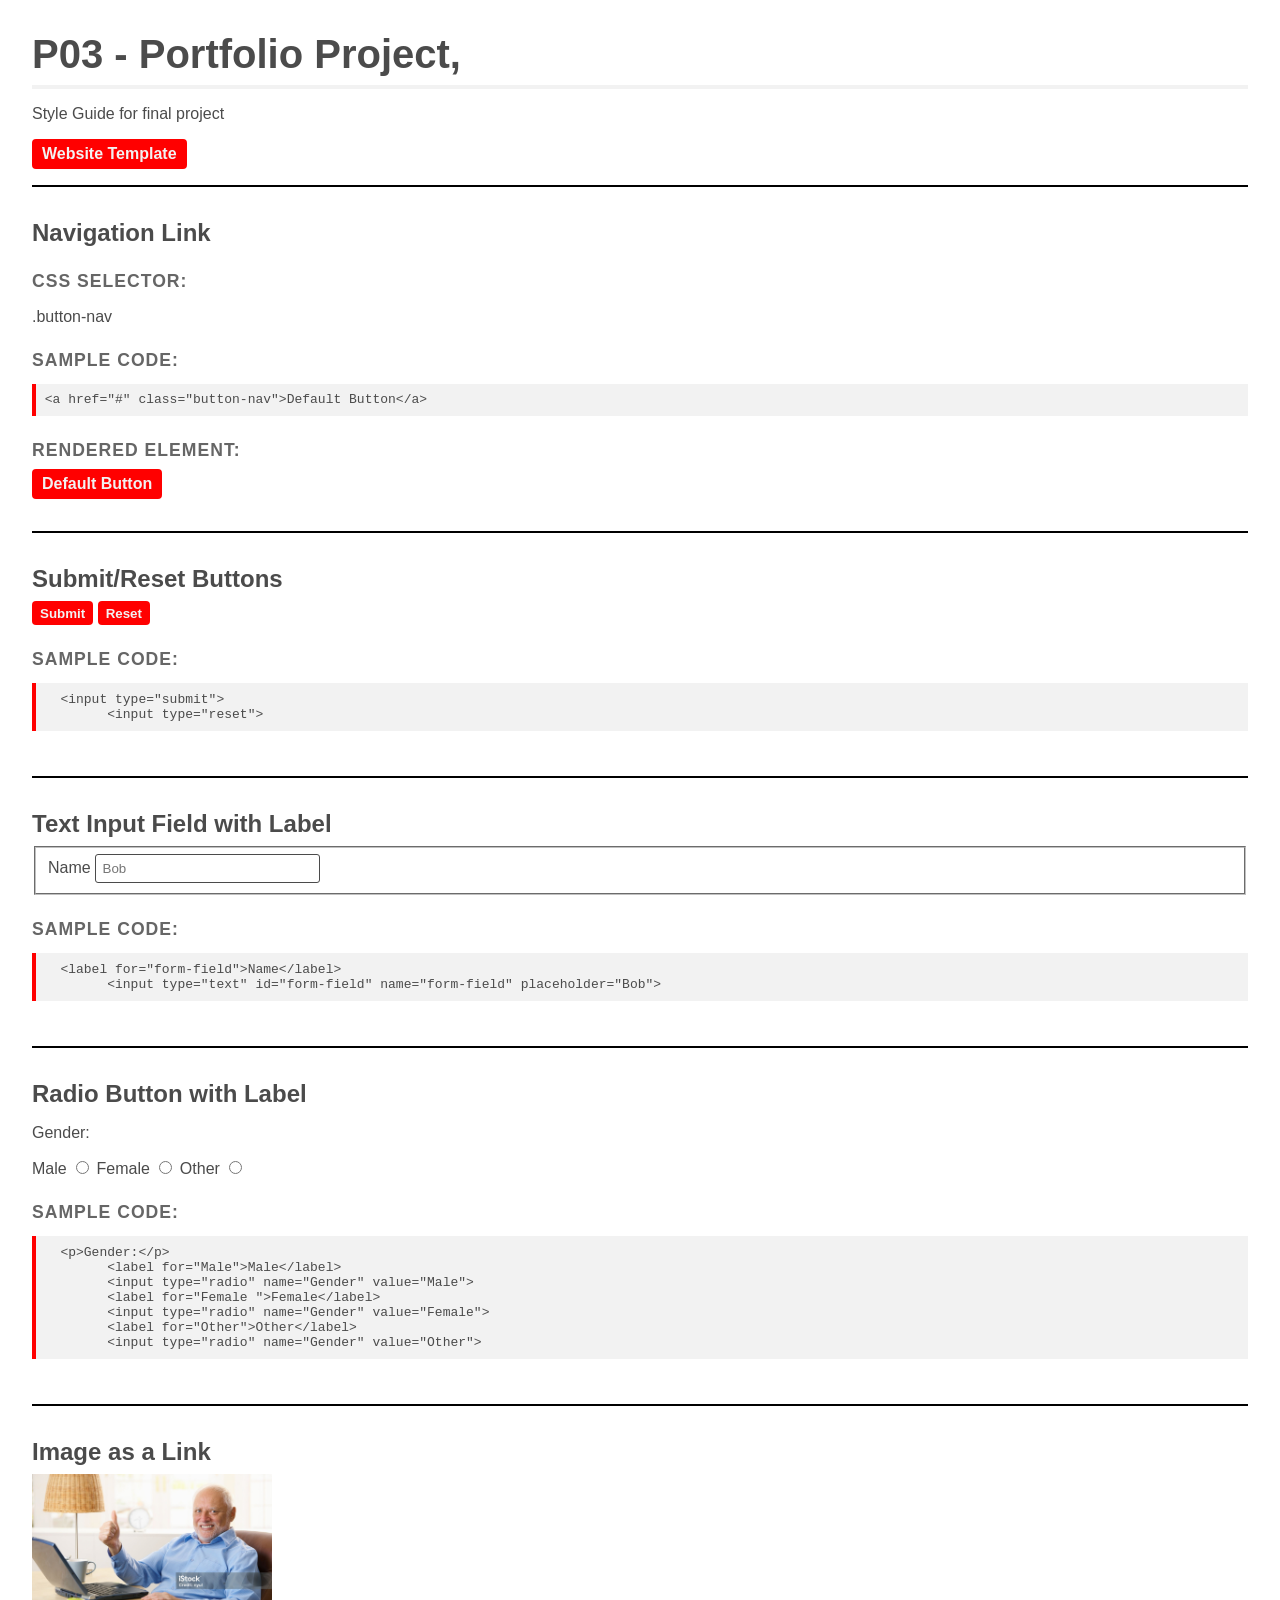
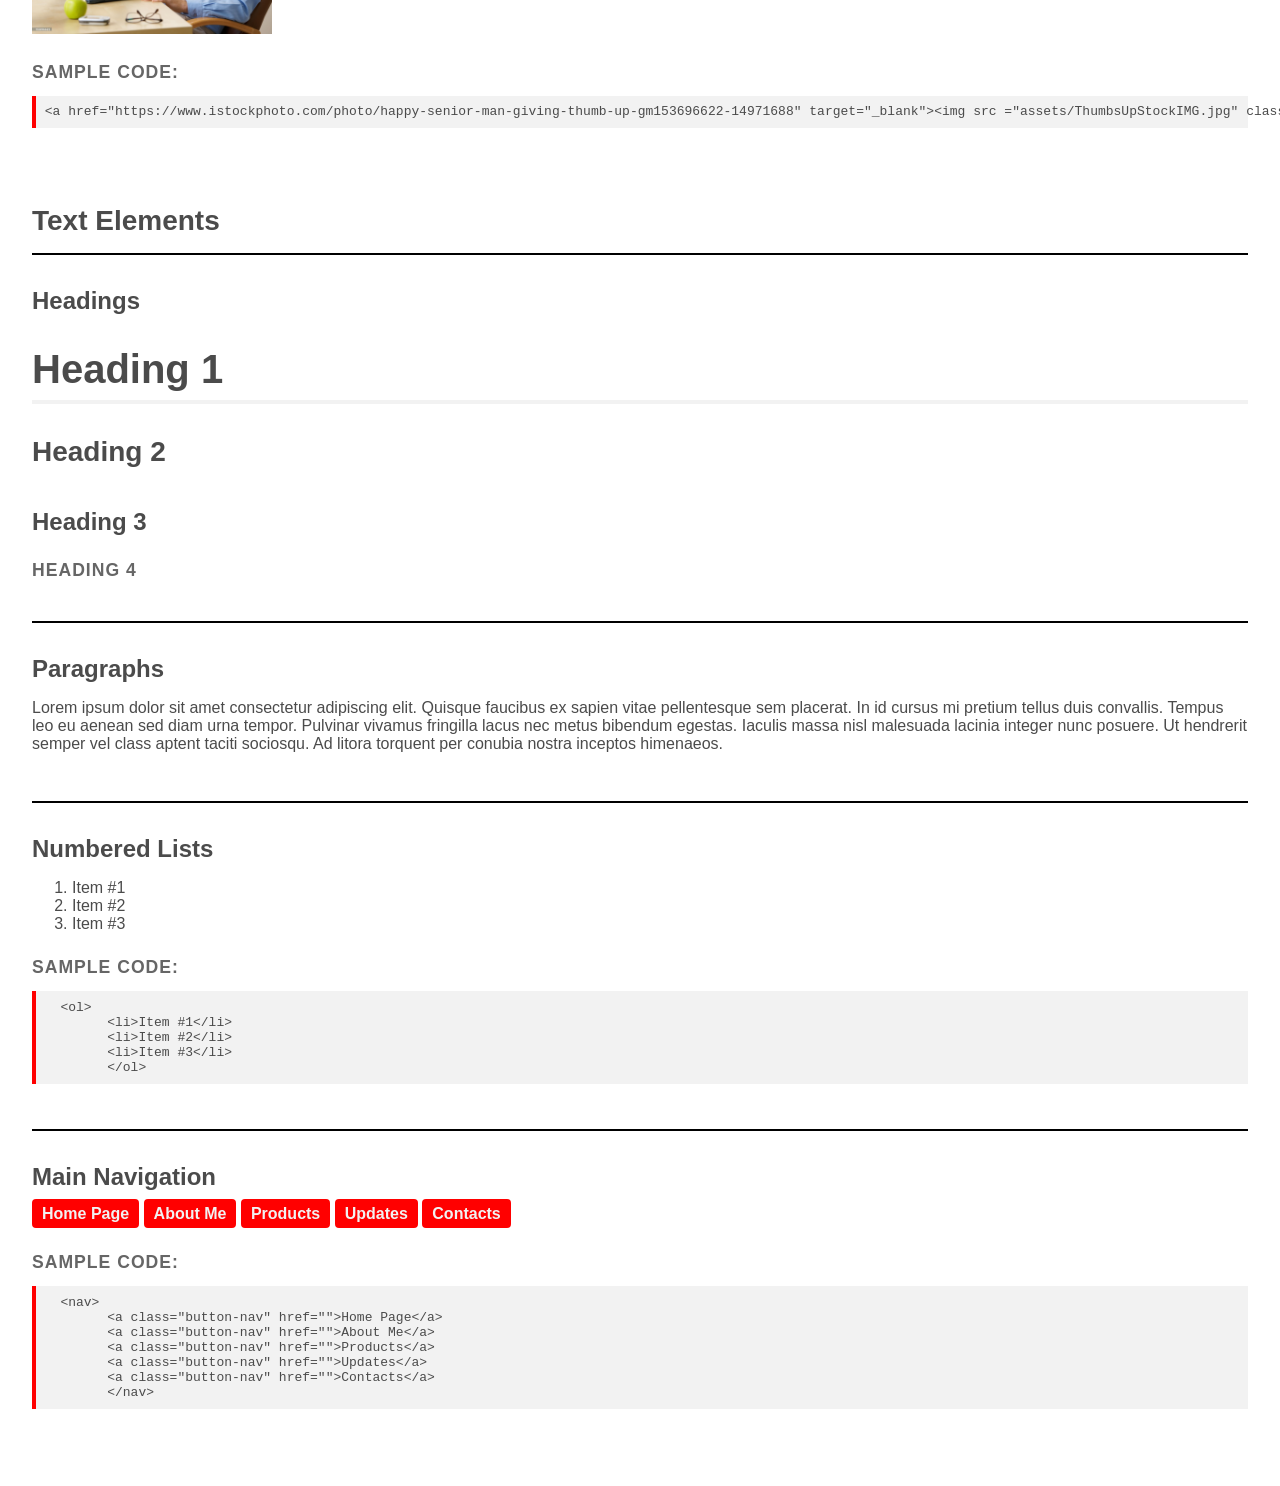
==== StyleGuide.html @ 0b8c233b "basic html and styling added Added the basic template of html and added a style guide if wanted to l" ====
<!DOCTYPE html>
<html lang="en">
    <head>
        <meta charset="utf-8">
        <meta name="viewport" content="width=device-width, initial-scale=1">
        <title>P03 - Portfolio Project</title>
        <link href="css/main.css" rel="stylesheet">
    </head>

    <body>
        <h1>P03 - Portfolio Project, </h1>
        <p>Style Guide for final project</p>
        <nav>
            <p>
            <a class="button-nav" href="Index.html">Website Template</a>
            </p>
        </nav>

        <section id="Navigation-link">
            <section class="element">
                <h3>Navigation Link</h3>
                <h4>CSS selector:</h4>
                <p>.button-nav</p>

                <h4>Sample code:</h4>
                <pre><code>&lt;a href="#" class="button-nav"&gt;Default Button&lt;/a&gt;</code></pre>

                <h4>Rendered element:</h4>
                <a class="button-nav" href="#">Default Button</a>
                <br>
            </section>
            </section> 
            
            <form>
            <section id="Submit/Reset-Buttons">
            <section class="element">
                <h3>Submit/Reset Buttons</h3>
                <input type="submit">
                <input type="reset">
                <h4>Sample Code:</h4>
        <pre><code>  &lt;input type="submit"&gt;
        &lt;input type="reset"&gt;</code></pre>
            </section>
            </section>

            <section class="element">
            <h3>Text Input Field with Label</h3>
            <fieldset class = "text-input-field">
                <label for="form-field">Name</label>
                <input type="text" id="form-field" name="form-field" placeholder="Bob">
            </fieldset>
            <h4>Sample Code:</h4>
        <pre><code>  &lt;label for="form-field"&gt;Name&lt;/label&gt;
        &lt;input type="text" id="form-field" name="form-field" placeholder="Bob"&gt;</code></pre>
            </section>

            <section class="element">
            <h3>Radio Button with Label</h3>
            <p>Gender:</p>
            <label for="Male">Male</label>
            <input type="radio" name="Gender" value="Male">
            <label for="Female">Female</label>
            <input type="radio" name="Gender" value="Female">
            <label for="Other">Other</label>
            <input type="radio" name="Gender" value="Other">
            <h4>Sample Code:</h4>
        <pre><code>  &lt;p&gt;Gender:&lt;/p&gt;
        &lt;label for="Male"&gt;Male&lt;/label&gt;
        &lt;input type="radio" name="Gender" value="Male"&gt;
        &lt;label for="Female "&gt;Female&lt;/label&gt;
        &lt;input type="radio" name="Gender" value="Female"&gt;
        &lt;label for="Other"&gt;Other&lt;/label&gt; 
        &lt;input type="radio" name="Gender" value="Other"&gt;</code></pre>
            </section>
            </form>

            <section class="element">
            <h3>Image as a Link</h3>
                <a href="https://www.istockphoto.com/photo/happy-senior-man-giving-thumb-up-gm153696622-14971688" target="_blank"><img src ="assets/ThumbsUpStockIMG.jpg" class ="small-link-image" alt="old man giving a thumbs up"></a>
            <h4>Sample Code:</h4>
        <pre><code>&lt;a href="https://www.istockphoto.com/photo/happy-senior-man-giving-thumb-up-gm153696622-14971688" target="_blank"&gt;&lt;img src ="assets/ThumbsUpStockIMG.jpg" class ="small-link-image" alt="old man giving a thumbs up"&gt;&lt;/a&gt;</code></pre>
            </pre>
            </section>


        </section>

        <section id="text_elements">
            <h2>Text Elements</h2>

            <section class="element">
            <h3>Headings</h3>
            <h1>Heading 1</h1>
            <h2>Heading 2</h2>
            <h3>Heading 3</h3>
            <h4>Heading 4</h4>
            </section>

            <section class="element">
            <h3>Paragraphs</h3>
            <p>Lorem ipsum dolor sit amet consectetur adipiscing elit. Quisque faucibus ex sapien vitae 
                pellentesque sem placerat. In id cursus mi pretium tellus duis convallis. 
                Tempus leo eu aenean sed diam urna tempor. Pulvinar vivamus fringilla lacus nec metus 
                bibendum egestas. Iaculis massa nisl malesuada lacinia integer nunc posuere. Ut hendrerit 
                semper vel class aptent taciti sociosqu. Ad litora torquent per conubia nostra inceptos himenaeos.</p>
            </section>

            <section class="element">
            <h3>Numbered Lists</h3>
            <ol>
                <li>Item #1</li>
                <li>Item #2</li>
                <li>Item #3</li>
            </ol>
            <h4>Sample Code:</h4>
        <pre><code>  &lt;ol&gt;
        &lt;li&gt;Item #1&lt;/li&gt;
        &lt;li&gt;Item #2&lt;/li&gt;
        &lt;li&gt;Item #3&lt;/li&gt;
        &lt;/ol&gt;</code></pre>
            </section>

        </section>

            <section class="element">
            <h3>Main Navigation</h3>
            <nav>
                <a class="button-nav" href="">Home Page</a>
                <a class="button-nav" href="">About Me</a>
                <a class="button-nav" href="">Products</a>
                <a class="button-nav" href="">Updates</a>
                <a class="button-nav" href="">Contacts</a>
            </nav>
            <h4>Sample Code:</h4>
        <pre><code>  &lt;nav&gt;
        &lt;a class="button-nav" href=""&gt;Home Page&lt;/a&gt;
        &lt;a class="button-nav" href=""&gt;About Me&lt;/a&gt;
        &lt;a class="button-nav" href=""&gt;Products&lt;/a&gt;
        &lt;a class="button-nav" href=""&gt;Updates&lt;/a&gt;
        &lt;a class="button-nav" href=""&gt;Contacts&lt;/a&gt;
        &lt;/nav&gt;</code></pre>

            </section>

    </section>
    </body>
</html>
---- css/main.css ----
*,*::after,*::before{
    -webkit-box-sizing:border-box;
    -moz-box-sizing:border-box;
    box-sizing:border-box
}

:root{
  /* Colors */
 
  --brand-lightblue: rgb(135, 206, 250);
  --brand-blue: rgb(20, 20, 226);
  --brand-green: rgb(43,150,41);
  --brand-offGreen: rgb(116, 212, 114);
  --brand-red: rgb(255, 0, 0);
  --brand-offRed: rgb(214, 24, 24);
  --brand-grey: rgb(75,75,75);
  --brand-offGrey: rgb(150,150,150);
  --brand-offWhite: rgb(242,242,242);
  /* Fonts */
  --fonts-header: 'Open Sans', sans-serif;
  --fonts-body: Arial, sans-serif;
  --fonts-body2: Merriweather, serif;
}

html{
  scroll-padding-top: 9rem;
  scroll-behavior: smooth;
}

body {
  font-family: var(--fonts-body);
  color: var(--brand-grey);
  padding: 0 2rem 2rem 2rem;
  margin: 0;
}

.element {
  padding-bottom: 2rem;
  border-top-width: 0.15rem;
  border-top-style: solid;
  border-top-color: black;
}

h1, h2, h3, h4 {
  font-family: var(--fonts-header);
  font-weight: 700;
  color: var(--brand-grey);
  margin-top: 2rem;
  margin-bottom: 0.5rem;
}

h1 { 
  font-size: 2.5rem; border-bottom: 4px solid var(--brand-offWhite); padding-bottom: 0.5rem; }
h2 { 
  font-size: 1.75rem; padding-bottom: 0.5rem; }
h3 { 
  font-size: 1.5rem;}
h4 { 
  font-size: 1.1rem; text-transform: uppercase; letter-spacing: 1px; color: rgb(102, 102, 102); margin-top: 1.5rem;}
p  { 
  margin-bottom: 1rem; }

nav a:hover, nav a:focus {
  text-decoration: none;
}

.nav-icon {
    width: 20px;
    height: 20px;
    display: block;
    flex-shrink: 0;
}

code {
  background-color: var(--brand-offWhite);
  border-left: 4px solid var(--brand-red);
  padding: 0.55rem;
  display: block;
}

a{
  color: var(--brand-red);
  text-decoration: underline;
  font-weight: bold;
}

a:hover{
  text-decoration: none;
  color: var(--brand-grey);
  transition-property: color; 
  transition-duration: 0.5s;
}

.button-nav {
  display: inline-flex;
  align-items: center;
  justify-content: center;
  gap: 0.4rem;
  padding: 0.3rem 0.5rem;
  color: var(--brand-offWhite);
  background-color: var(--brand-red);
  text-decoration: none;
  border-radius: 4px;
  font-family: var(--fonts-header);
  font-weight: 700;
  border: 2px solid var(--brand-red);
  transition-property: background-color; 
  transition-duration: 0.5s;
  line-height: 1;
  vertical-align: middle;
}

.button-nav:hover, .button-nav:focus {
  background-color: var(--brand-offGrey);
  color: var(--brand-offRed);
}

input[type="text"],input[type="month"],select {
  padding: 0.4rem;
  border: 1px solid var(--brand-grey);
  border-radius: 3px;
  width: 100%;
  max-width: 225px;
  font-family: var(--fonts-body);
}
input[type="text"]:focus, input[type="month"]:focus, select:focus {
  border-color: var(--brand-red);
  outline: 0.5px solid var(--brand-offred);
}

input[type="submit"], input[type="reset"] {
  padding: 0.3rem 0.5rem;
  color: var(--brand-offWhite);
  background-color: var(--brand-red);
  border: none;
  border-radius: 4px;
  font-family: var(--fonts-header);
  font-weight: 700;
  cursor: pointer;
  transition-property: background-color; 
  transition-duration: 0.5s;
}

input[type="submit"]:hover, input[type="submit"]:focus, input[type="reset"]:hover, input[type="reset"]:focus {
  background-color: var(--brand-offGrey);
  color: var(--brand-offred);
}

.title-card-image{
  display: block;
  margin: 3rem auto 0;
  max-width: 100%;
  height: auto;
}

.small-link-image{
  width: 15rem;
  height: auto;
  opacity: 1;
  transition-property: opacity;
  transition-duration: 0.5s;
}

.small-link-image:active, .small-link-image:hover, .small-link-image:focus {
  opacity: 0.5;
}

.brand-image-frame{
    border: 5px solid var(--brand-grey);
    width: 19rem;
    height: 13rem;
    object-fit: cover;
    display: block;
    margin: 0 auto 1rem auto;
}

.swatch-container{
  display: flex;
  gap: 20px;
  margin-bottom: 2rem;
}

.swatch{
  text-align: center;
}

.swatch-box{
  width: 80px;
  height: 80px;
  border: 1px solid var(--brand-grey);
  margin: 0 auto 0.5rem auto;
}

.bg-green{
  background-color: var(--brand-green);
}

.bg-grey{
  background-color: var(--brand-grey);
}

.bg-offWhite{
  background-color: var(--brand-offWhite);
}

.bg-pink{
  background-color: var(--main-pink);
}

.bg-secondPink{
  background-color: var(--second-pink);
}

.bg-danger{
  background-color: var(--danger);
}

.bg-blue{
  background-color: var(--blue);
}

.bg-lavender{
  background-color: var(--lavender);
}

.card-mockup{
  border: 1px solid var(--brand-offGrey);
  padding: 1rem;
  background-color: var(--brand-offWhite);
  width: 21rem;
  box-shadow: 0 4px 12px rgba(0, 0, 240, 0.08);
}

.card-mockup h2{
  color: var(--brand-red);
  margin-top: 0;
  font-size: 1.5rem;
}

.card-mockup h3{
  margin-top: -0.25rem;
}

.page-container {
  max-width: 1200px;
  margin: 0 auto;
  padding: 0 1rem;
}

.header-container {
  position: sticky;
  top: 0;
  max-width: 1200px;
  margin: 0 auto;
  padding: 0 1rem;
}

.product-grid {
  display: flex; 
  flex-wrap: wrap; 
  gap: 2rem;       
  justify-content: center;
  margin-top: 2rem;
}

.product-grid .card-mockup {
  flex: 1 1 300px;
  max-width: 350px;
}

.checkout-layout {
  display: flex;
  gap: 3rem;
  margin-top: 2rem;
  align-items: flex-start; 
}

.checkout-column {
  flex: 1;
  background-color: var(--brand-offWhite);
  padding: 2rem;
  border: 1px solid var(--brand-grey);
}

.container .block{
  height: auto;
  color:white;
}

.container .Title_Card {
  max-width: 120%;   
  background-color: var(--brand-red);   
  margin: -2rem;
  margin-top: 0rem;
  padding: 1.5rem 2rem; 
  box-sizing: border-box;
}

.container .Title_Card h1 {
  margin-top: -1.25rem;
  border-bottom: 4px solid var(--brand-grey);
  padding-bottom: 0.5rem;
}

.container .Title_Card .button-nav {
  border: 2px solid var(--brand-offGrey);
  background-color: var(--brand-grey);
  transition-property: background-color; 
  transition-duration: 0.5s;
}
.container .Title_Card .button-nav:hover, .container .Title_Card .button-nav:focus {
  background-color: var(--brand-offGrey);
  color: var(--brand-red);
}

footer{
  margin-top: 3rem;
  border-top: 1px solid var(--brand-offGrey);
}

/* Media Queries for Responsiveness */

@media screen and (max-width: 700px) {
  .checkout-layout {
    flex-direction: column; 
  }
  .product-grid {
    flex-direction: column;
    align-items: center;
  }
  .button-nav{
    margin-bottom: 0.25rem;
  }
  .title-card-image {
        max-width: 100%;
        height: auto;
  }
  .container{
    padding-left: 1rem;
    margin-right: 0rem;
  }
}
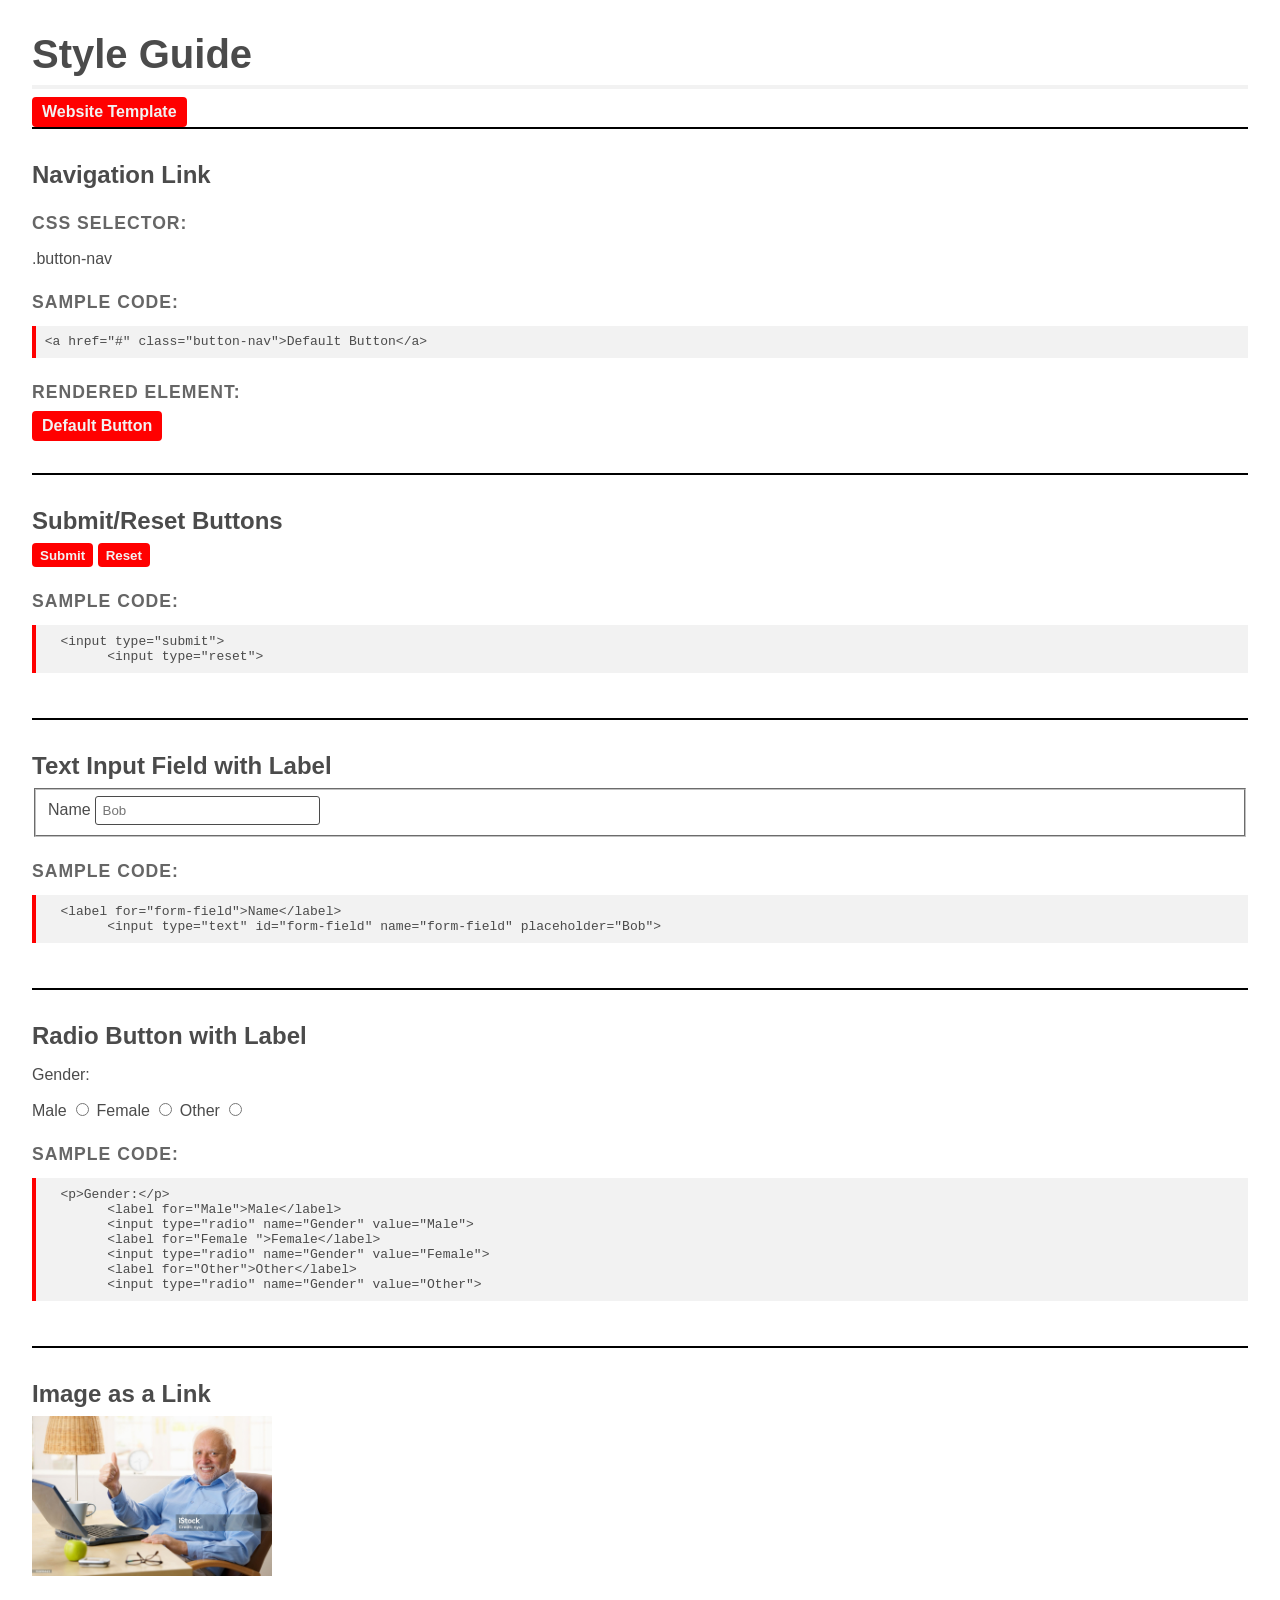
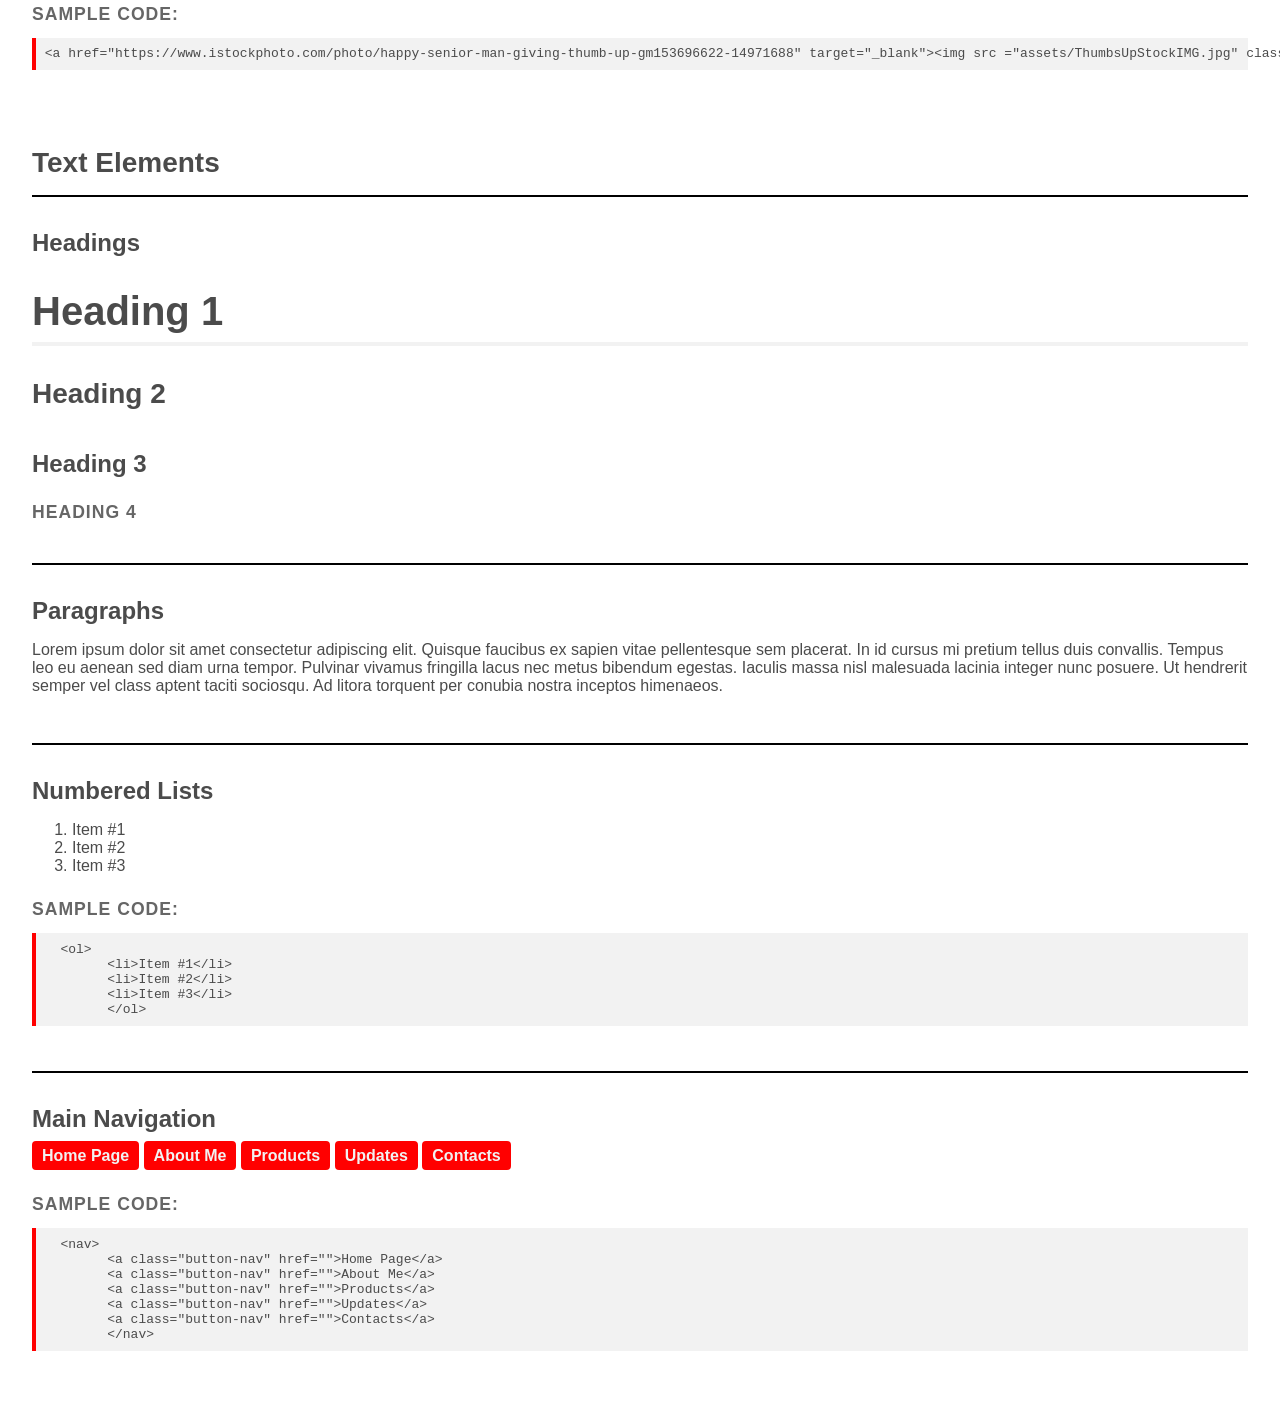
==== commit 50e7e2d9: "more testing" ====
--- a/StyleGuide.html
+++ b/StyleGuide.html
@@ -3,17 +3,14 @@
     <head>
         <meta charset="utf-8">
         <meta name="viewport" content="width=device-width, initial-scale=1">
-        <title>P03 - Portfolio Project</title>
+        <title>IAT 355 Final Project</title>
         <link href="css/main.css" rel="stylesheet">
     </head>
 
     <body>
-        <h1>P03 - Portfolio Project, </h1>
-        <p>Style Guide for final project</p>
+        <h1>Style Guide</h1>
         <nav>
-            <p>
-            <a class="button-nav" href="Index.html">Website Template</a>
-            </p>
+            <a class="button-nav" href="index.html#Genre_Analysis">Website Template</a>
         </nav>
 
         <section id="Navigation-link">
--- a/css/main.css
+++ b/css/main.css
@@ -253,6 +253,7 @@
   max-width: 1200px;
   margin: 0 auto;
   padding: 0 1rem;
+  z-index: 1;
 }
 
 .product-grid {
